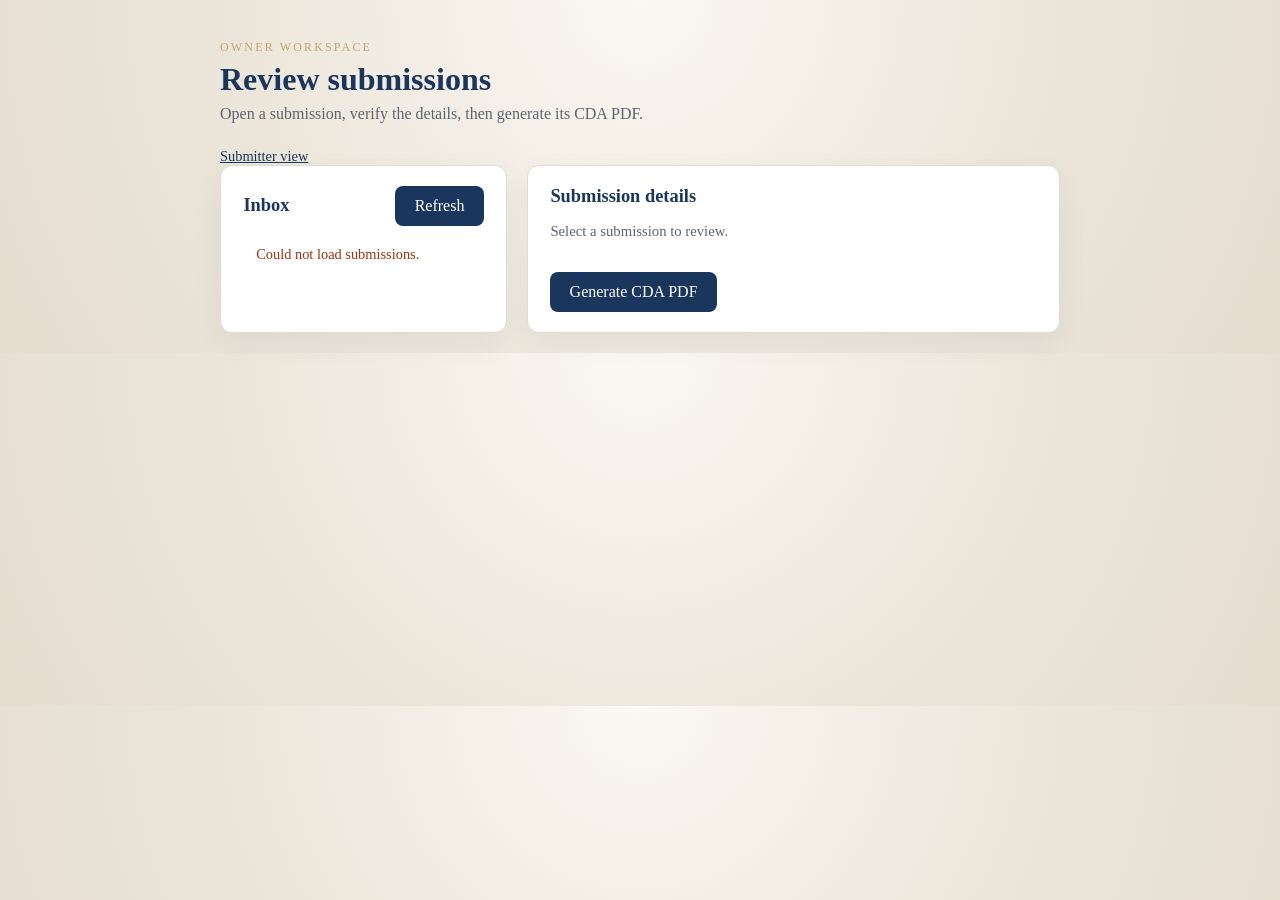
==== static/owner.html @ 8880547b "Added required fields and removed redundant ones" ====
<!DOCTYPE html>
<html lang="en">
<head>
  <meta charset="UTF-8" />
  <meta name="viewport" content="width=device-width, initial-scale=1" />
  <title>Owner Review | CDA</title>
  <link rel="stylesheet" href="/static/styles.css" />
</head>
<body>
  <header>
    <p class="eyebrow">Owner workspace</p>
    <h1>Review submissions</h1>
    <p class="lede">Open a submission, verify the details, then generate its CDA PDF.</p>
    <a class="owner-link" href="/">Submitter view</a>
  </header>
  <main class="owner-layout">
    <section class="card">
      <div class="section-head"><h2>Inbox</h2><button id="refresh" type="button">Refresh</button></div>
      <div id="submission-list" class="submission-list"><p class="hint">Loading submissions...</p></div>
    </section>
    <section class="card" id="detail-card">
      <h2>Submission details</h2>
      <p id="empty-detail" class="hint">Select a submission to review.</p>
      <div id="detail" class="detail hidden"></div>
      <div class="actions"><button id="generate" type="button" disabled>Generate CDA PDF</button><span id="owner-message" class="message" role="status"></span></div>
    </section>
  </main>
  <script src="/static/owner.js?v=1"></script>
</body>
</html>
---- static/styles.css ----
:root {
  --navy: #1b365d;
  --gold: #c5a46e;
  --paper: #f7f4ee;
  --ink: #1a1a1a;
  --muted: #5c6570;
}

* { box-sizing: border-box; }
body {
  margin: 0;
  font-family: "Iowan Old Style", "Palatino Linotype", Palatino, serif;
  background: radial-gradient(circle at top, #fbf8f2, #ece6da 55%, #e4ddd0);
  color: var(--ink);
}
header, main {
  max-width: 880px;
  margin: 0 auto;
  padding: 0 1.25rem;
}
header { padding-top: 2.5rem; }
.eyebrow {
  letter-spacing: 0.18em;
  text-transform: uppercase;
  color: var(--gold);
  font-size: 0.75rem;
  margin: 0 0 0.4rem;
}
h1 { font-size: 2rem; margin: 0 0 0.4rem; color: var(--navy); }
.lede { color: var(--muted); margin: 0 0 1.5rem; }
.owner-link { color: var(--navy); font-size: 0.9rem; }
.card {
  background: white;
  border: 1px solid #e3dccf;
  border-radius: 12px;
  padding: 1.25rem 1.4rem;
  margin-bottom: 1.25rem;
  box-shadow: 0 10px 30px rgba(27, 54, 93, 0.06);
}
.dropzone {
  text-align: center;
  border: 1.5px dashed var(--gold);
  cursor: pointer;
  position: relative;
}
.dropzone.drag { background: var(--paper); }
.upload-box label { display: flex; gap: 0.35rem; }
.upload-box input[type="file"] { margin-top: 0.8rem; }
.dropzone input {
  position: absolute;
  inset: 0;
  opacity: 0;
  cursor: pointer;
}
.hint, .filename { color: var(--muted); font-size: 0.92rem; }
.hidden { display: none; }
.section-head {
  display: flex;
  justify-content: space-between;
  gap: 1rem;
  align-items: baseline;
}
h2 { margin: 0 0 1rem; color: var(--navy); font-size: 1.15rem; }
.warnings { color: #9a3412; font-size: 0.9rem; }
.grid {
  display: grid;
  grid-template-columns: 1fr 1fr;
  gap: 0.75rem 1rem;
}
label {
  display: flex;
  flex-direction: column;
  gap: 0.25rem;
  font-size: 0.8rem;
  color: var(--muted);
}
input {
  font: inherit;
  padding: 0.45rem 0.55rem;
  border: 1px solid #d8d1c5;
  border-radius: 6px;
  color: var(--ink);
}
input:read-only { background: var(--paper); }
.wide { grid-column: 1 / -1; }
.actions { margin-top: 1.1rem; }
button {
  background: var(--navy);
  color: white;
  border: 0;
  border-radius: 8px;
  padding: 0.7rem 1.2rem;
  font: inherit;
  cursor: pointer;
}
button:hover { filter: brightness(1.08); }
.message { margin-left: 0.8rem; font-size: 0.9rem; }
.message.success { color: #166534; }
.message.error { color: #9a3412; }
.owner-layout { display: grid; grid-template-columns: minmax(220px, 0.7fr) minmax(0, 1.3fr); gap: 1.25rem; }
.submission-list { display: grid; gap: 0.5rem; }
.submission-item { display: flex; flex-direction: column; align-items: flex-start; gap: 0.25rem; width: 100%; text-align: left; background: var(--paper); color: var(--ink); border: 1px solid #e3dccf; padding: 0.75rem; }
.submission-item span { color: var(--muted); font-size: 0.75rem; }
.detail { display: grid; grid-template-columns: 1fr 1fr; gap: 0.65rem 1rem; }
.detail div { border-bottom: 1px solid #eee8de; padding-bottom: 0.45rem; }
.detail span { display: block; color: var(--muted); font-size: 0.75rem; text-transform: capitalize; }
.detail strong { display: block; margin-top: 0.15rem; font-weight: normal; }
@media (max-width: 700px) {
  .grid { grid-template-columns: 1fr; }
  .wide { grid-column: auto; }
  .owner-layout, .detail { grid-template-columns: 1fr; }
}
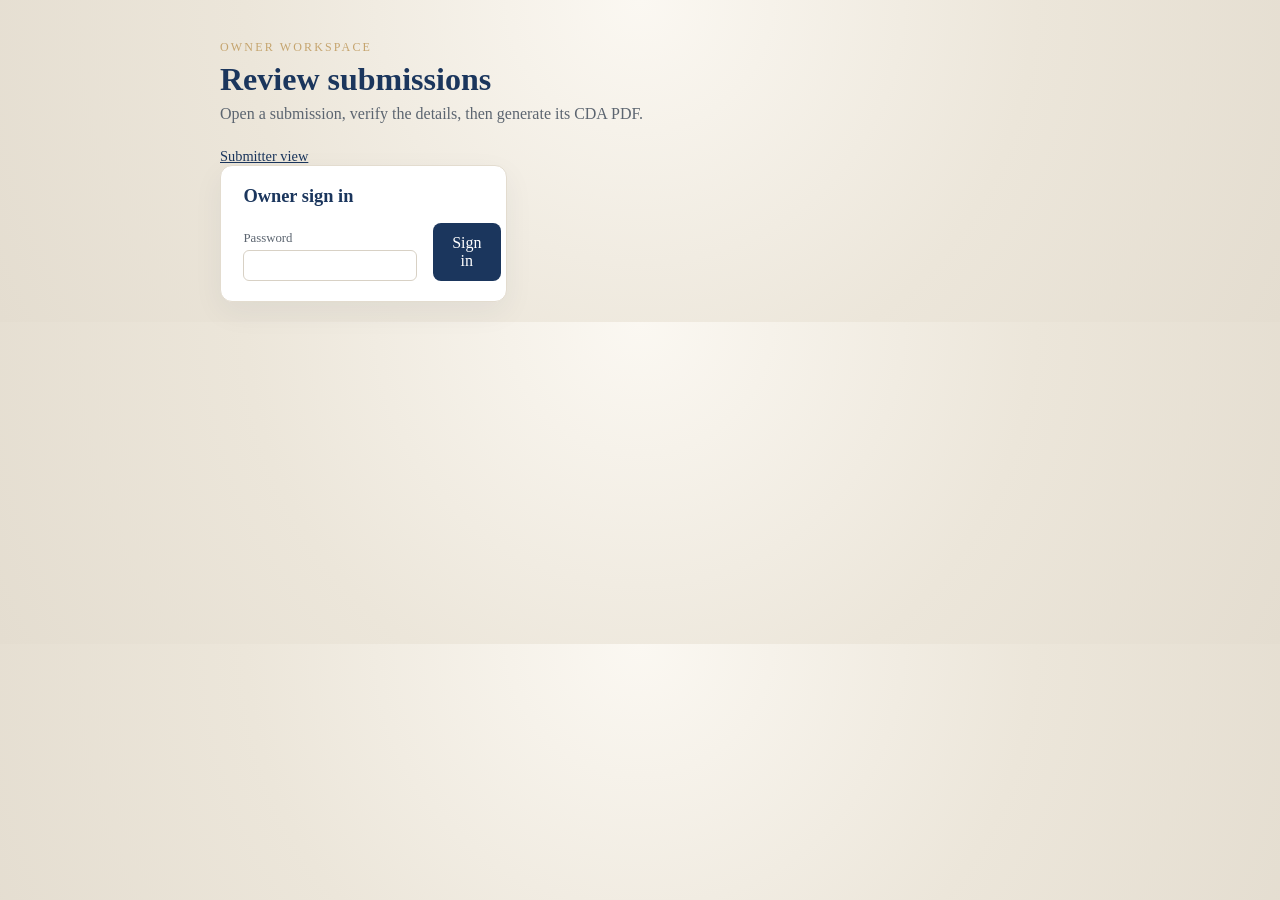
==== commit a9f4b7a2: "Added owner login feature" ====
--- a/static/owner.html
+++ b/static/owner.html
@@ -14,17 +14,27 @@
     <a class="owner-link" href="/">Submitter view</a>
   </header>
   <main class="owner-layout">
+    <section class="card" id="login-card">
+      <h2>Owner sign in</h2>
+      <form id="login-form" class="login-form">
+        <label>Password <input id="owner-password" type="password" required /></label>
+        <button type="submit">Sign in</button>
+        <span id="login-message" class="message" role="status"></span>
+      </form>
+    </section>
+    <div id="owner-content" class="owner-content hidden">
     <section class="card">
-      <div class="section-head"><h2>Inbox</h2><button id="refresh" type="button">Refresh</button></div>
+      <div class="section-head"><h2>Inbox</h2><div><button id="refresh" type="button">Refresh</button><button id="logout" type="button">Sign out</button></div></div>
       <div id="submission-list" class="submission-list"><p class="hint">Loading submissions...</p></div>
     </section>
     <section class="card" id="detail-card">
       <h2>Submission details</h2>
       <p id="empty-detail" class="hint">Select a submission to review.</p>
       <div id="detail" class="detail hidden"></div>
-      <div class="actions"><button id="generate" type="button" disabled>Generate CDA PDF</button><span id="owner-message" class="message" role="status"></span></div>
+      <div class="actions"><button id="generate" type="button" disabled>Generate CDA PDF</button><button id="delete" class="danger" type="button" disabled>Delete submission</button><span id="owner-message" class="message" role="status"></span></div>
     </section>
+    </div>
   </main>
-  <script src="/static/owner.js?v=1"></script>
+  <script src="/static/owner.js?v=2"></script>
 </body>
 </html>
--- a/static/styles.css
+++ b/static/styles.css
@@ -94,10 +94,14 @@
   cursor: pointer;
 }
 button:hover { filter: brightness(1.08); }
+button.danger { background: #9a3412; }
 .message { margin-left: 0.8rem; font-size: 0.9rem; }
 .message.success { color: #166534; }
 .message.error { color: #9a3412; }
 .owner-layout { display: grid; grid-template-columns: minmax(220px, 0.7fr) minmax(0, 1.3fr); gap: 1.25rem; }
+.owner-content { display: contents; }
+.owner-content.hidden { display: none; }
+.login-form { display: flex; align-items: end; gap: 1rem; }
 .submission-list { display: grid; gap: 0.5rem; }
 .submission-item { display: flex; flex-direction: column; align-items: flex-start; gap: 0.25rem; width: 100%; text-align: left; background: var(--paper); color: var(--ink); border: 1px solid #e3dccf; padding: 0.75rem; }
 .submission-item span { color: var(--muted); font-size: 0.75rem; }
